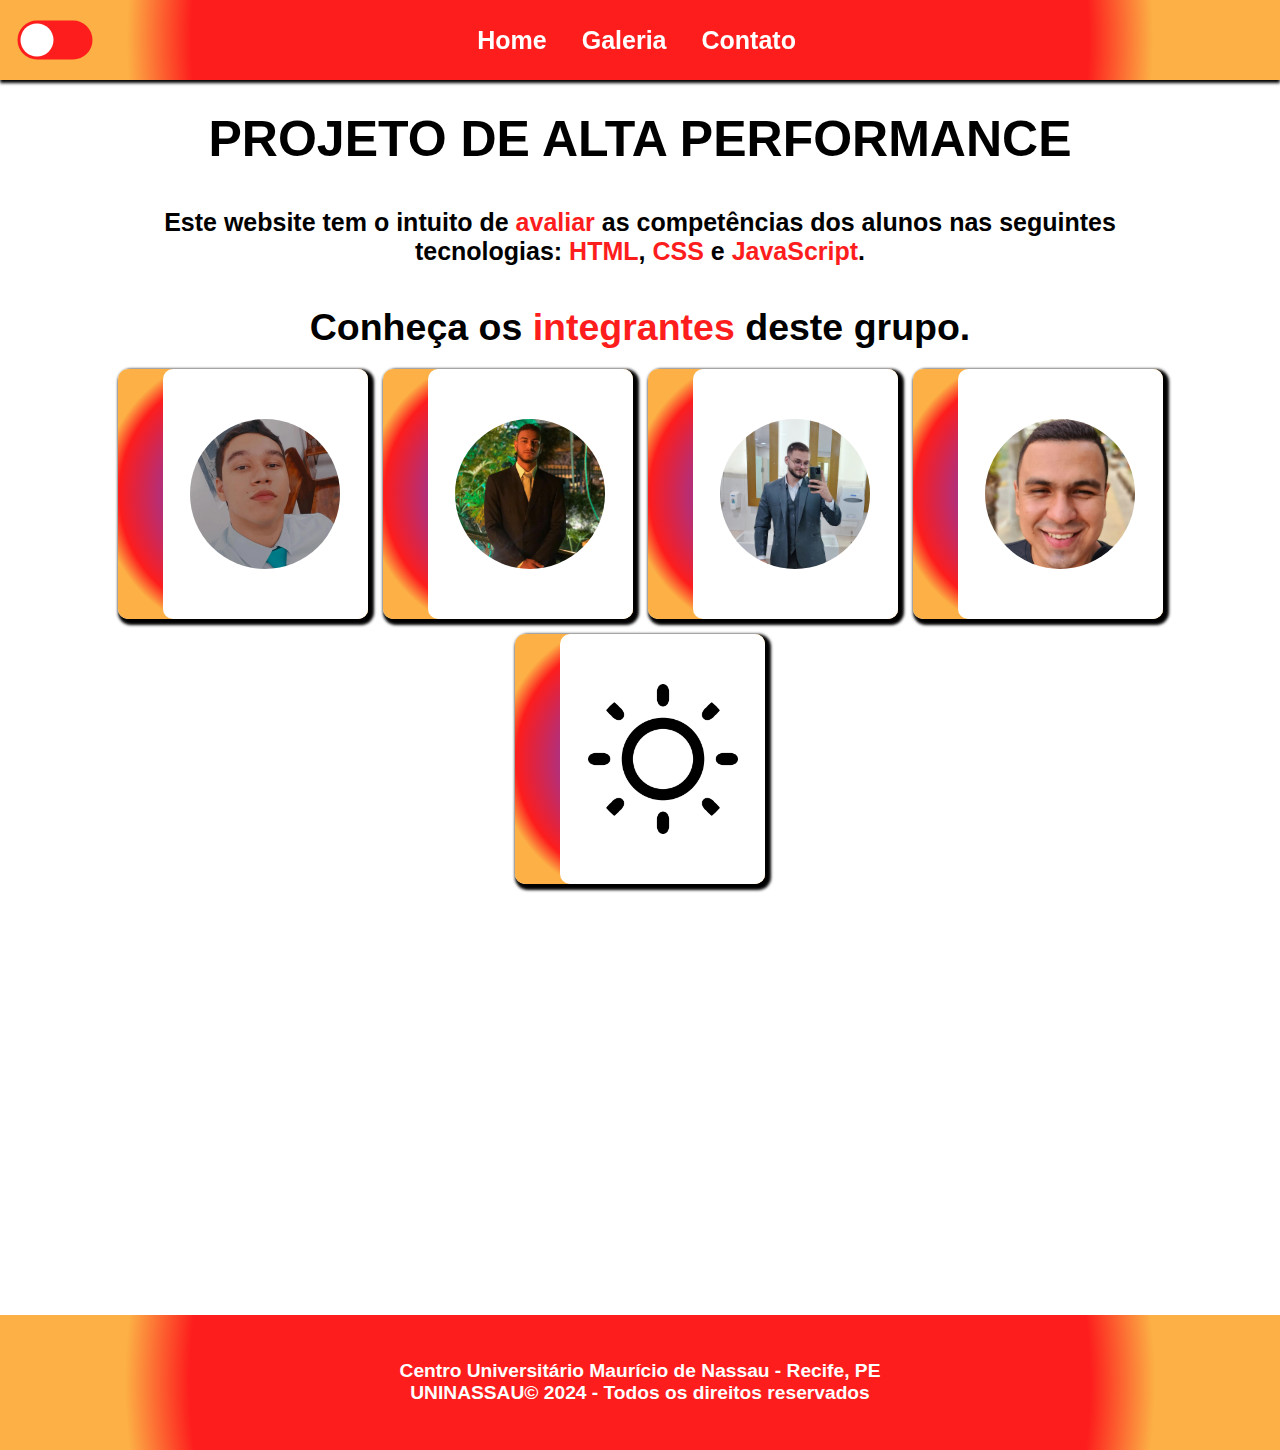
==== SITE CAPW/index.html @ 5c21c697 "Add files via upload" ====
<!DOCTYPE html>
<html lang="pt-br">
<head>
    <meta charset="UTF-8">
    <meta name="viewport" content="width=device-width, initial-scale=1.0">
    <link rel="stylesheet" href="CSS/style.css">
    <link rel="stylesheet" href="https://cdnjs.cloudflare.com/ajax/libs/font-awesome/6.1.0/css/all.min.css" integrity="sha512-10/jx2EXwxxWqCLX/hHth/vu2KY3jCF70dCQB8TSgNjbCVAC/8vai53GfMDrO2Emgwccf2pJqxct9ehpzG+MTw==" crossorigin="anonymous" referrerpolicy="no-referrer" />
    <title>Projeto de Alta Perfomance</title>
</head>
<body>
    <header>
        <aside>
            <div>
                <input type="checkbox" id="check">
                
                <label class="label" for="check">
                    <i class="fas fa-moon"></i>
                    <i class="fas fa-sun"></i>
                    <div class="ball"></div>
                </label>
            </div>
        </aside>
        <nav class="navegar">
            <a class="link" href="index.html">Home</a>
            <a class="link" href="galeria.html">Galeria</a>
            <a class="link" href="">Contato</a>
        </nav>
    </header>
    
    <main>
        <div class="titulo">
            <h1>PROJETO DE ALTA PERFORMANCE</h1></div>
            <div class="paragrafo"><p>Este website tem o intuito de <span>avaliar</span> 
            as competências dos alunos nas seguintes tecnologias: 
            <span>HTML</span>, <span>CSS</span> e <span>JavaScript</span>.</p>
        </div>
        
        <div class="topico"><h2>Conheça os <span>integrantes</span> deste grupo.</h2></div> 
       
        <section class="card-container">
            <div class="card" onclick="infos(0)"><div class="card-background"><img src="IMG/perfil_nicolas.jpg" alt="" class="fotos-card"></div></div>
            <div class="card" onclick="infos(1)"><div class="card-background"><img src="IMG/perfil_sergio.jpeg" alt="" class="fotos-card"></div></div>
            <div class="card" onclick="infos(2)"><div class="card-background"><img src="IMG/perfil_dario.jpeg" alt="" class="fotos-card"></div></div>
            <div class="card" onclick="infos(3)"><div class="card-background"><img src="IMG/perfil_eric.jpeg" alt="" class="fotos-card"></div></div>
            <div class="card" onclick="infos(4)"><div class="card-background"><img src="IMG/sun_icon.png" alt="" class="fotos-card"></div></div>
        </section>
        
        <section class="apresentacao hidden" id="apresentacao">
            <button id="bttn-anterior" onclick="voltar()"></button>
            <div class="curriculo">
                <div class="curriculo-tema">
                    <figure>
                        <img src="" alt="" id="imagem-alunos">
                    </figure>
                </div>
                <div id="curriculo-conteudo">   
                    <div class="textos-alunos">
                        <div id="nome-linha"><span >Nome:</span> <p id="nome"></p></div> 
                        <div id="idade-linha"><span>Idade:</span><p id="idade"></p></div>
                        <div id="competencia-linha"><span>Competências:</span><p id="competencia"></p></div></div>
                    <article>
                        <p id="resumo"> </p>
                    </article>
                    <div class="curriculo_links">
                        <a id="link-github" href=""><i class="fa-brands fa-github fa-2xl"></i></a>
                        <a id="link-linkedin" href=""><i class="fa-brands fa-linkedin fa-2xl"></i></a>
                    </div> 
                </div>   
            </div>
            <button id="bttn-proximo" onclick="avancar()">></button>
        </section>
    </main>
    
    <footer>
        <div class="rodape">
            <p>Centro Universitário Maurício de Nassau - Recife, PE</p>
            <p>UNINASSAU© 2024 - Todos os direitos reservados</p>
        </div>
    </footer>

    <script src="JS/script.js"></script>
</body>
</html>
---- SITE CAPW/CSS/style.css ----
*{
    margin: 0;
    box-sizing: border-box; 
    text-decoration: none; 
    font-family: 'Trebuchet MS', 'Lucida Sans Unicode', 'Lucida Grande', 'Lucida Sans', Arial, sans-serif;
    font-weight: bolder;
}

header{
    width: 100%;
    height: 80px;
    display: flex;
    position: sticky;
    top: 0;
    box-shadow: 0px 3px 3px black;
    align-items: center;
    background: radial-gradient(circle, rgba(253,29,29,1) 70%, rgba(252,176,69,1) 80%);
}

#check{
    opacity: 0;
    position: absolute;
}

.fa-moon{
    color: rgba(131,58,180,1);
}

.fa-sun{
    color: rgba(252,176,69,1);
}

.label {
    margin: 0px 30px;
    background: rgba(253,29,29,1);
    border-radius: 50px;
    cursor: pointer;
    display: flex;
    align-items: center;
    justify-content: space-between;
    padding: 5px;
    position: relative;
    height: 26px;
    width: 50px;
    transform: scale(1.5);
}

.label  .ball {
    background-color: #fff;
    border-radius: 50%;
    position: absolute;
    top: 2px;
    left: 2px;
    height: 22px;
    width: 22px;
    transform: translate(0px);
    transition: transform 0.2s linear;
}

#check:checked + .label .ball {
    transform: translateX(24px);
}

.botao-icone{
    width: 22px;
    height: 22px;        
    display: flex;
}



.navegar{
    margin: 0% 28.3%;
    display: flex;
    gap: 25px;
    align-items: center;
    justify-content: center;
}

.link{
    font-size: 25px;
    color: white;
    transition: border-radius 0.3s, background-color 0.3s, color 0.3s;
    padding: 5px;
}

.link:hover{
    color: rgba(253,29,29,1);
    cursor: pointer;
    background-color: white;
    border-radius: 25px;
}

main{
    width: 100%;
    height: 1235px;
    padding: 10px;
    background-color: white;
    color: black;
    transition: background-color 0.3s, color 0.3s;
}

.titulo{
    font-weight: bolder; 
    font-size: 25px;
    padding: 20px 0px;
    display: flex;
    text-align: center;
    justify-content: center;
}

.paragrafo{ 
    font-weight: bolder; 
    font-size: 25px;
    padding: 20px 0px;
    margin: 0% 10%;
    width: fit-content;
    display: flex;
    text-align: center;
    justify-content: center;
}

.topico{
    font-weight: bolder; 
    font-size: 25px;
    padding: 20px 0px;
    display: flex;
    text-align: center;
    justify-content: center;
}

span{
    color: rgba(253,29,29,1);
}

.card-container{
    display: flex;
    gap: 15px;
    justify-content: center;
    flex-wrap: wrap;
    margin-bottom: 50px;
}
 
.card{
    width: 250px;
    height: 250px;
    background: radial-gradient(circle, rgba(131,58,180,1) 30%, rgba(253,29,29,1) 70%, rgba(252,176,69,1) 80%);
    border-radius: 10px;
    box-shadow: 3px 3px 3px 3px black;
    transition: transform 0.7s;
}

.card-background{
    width: 205px;
    height: 250px;
    border-radius: 10px;
    background-color: white;
    margin-left: 45px;
}

.card:hover{
   transform: scale(1.1);
   cursor: pointer;
}

.fotos-card{
    width: 150px;
    height: 150px;
    border-radius: 50%;
    align-items: center;
    justify-content: center;
    margin: 50px 27.5px;
}

.apresentacao{
    display: flex;
    gap: 15px;
    justify-content: center;
    flex-wrap: wrap;
    width: 100%;
    height: fit-content; 
}

.curriculo{
    width: 1000px;
    height: 550px;
    background-color: white;
    border-radius: 20px;
    box-shadow: 0px 3px 3px 3px black;
    display: flex;
}

#curriculo-conteudo{
    height: 550px;
    width: 795px;
}

#nome-linha{
    display: flex;
}

#idade-linha{
    display: flex;
}

#competencia-linha{
    display: flex;
}

article{
   width: fit-content;
   height: 250px;
   color: black;
   font-size: 30px;
   padding: 10px 0px 0px 15px;
}

.curriculo_links{
    display: flex;
    flex-direction: column;
    gap: 20px;
    width: fit-content;
    height: fit-content;
    margin: 90px 5px 5px 759px;
}

.fa-github{
    transition: color 0.3s;
    color: rgba(131,58,180,1) ;
}

.fa-linkedin{
    transition: color 0.3s;
    color: rgba(131,58,180,1);
}

.fa-github:hover{
    color: rgba(253,29,29,1);
}

.fa-linkedin:hover{
    color: rgba(253,29,29,1);
}

#imagem-alunos{
    width: 180px;
    height: 180px;
    border-radius: 50%;
    margin: 20px 0 0 12.5px;
}

.textos-alunos{
    color: black;
    font-size: 30px;
    padding: 15px;
    width: fit-content;
    height: fit-content;
}

button {
    background: rgba(253,29,29,1);
    color: white;
    border: none;
    padding: 10px;
    cursor: pointer;
    transition: background 0.3s;
    width: 80px;
    height: 90px;
    border-radius: 10px;
    font-size:xx-large;
    margin: 250px 0px;
}

button:hover {
    background: rgba(252,176,69,1);
}

.curriculo-tema{
    width: 205px;
    height: 550px;
    border-radius: 10px;
    background: radial-gradient(circle, rgba(131,58,180,1) 30%, rgba(253,29,29,1) 70%, rgba(252,176,69,1) 80%);
}

footer{
    background: radial-gradient(circle, rgba(253,29,29,1) 70%, rgba(252,176,69,1) 80%);
    width: 100%;
    height: 135px;
}

.rodape{
    text-align: center;
    font-size: larger;
    padding: 45.1px;
    color: white;
}

/* Modo escuro */
body.dark-mode main {
    background: rgb(3, 0, 27);
    color: white;
}

.hidden {
    display: none;
}
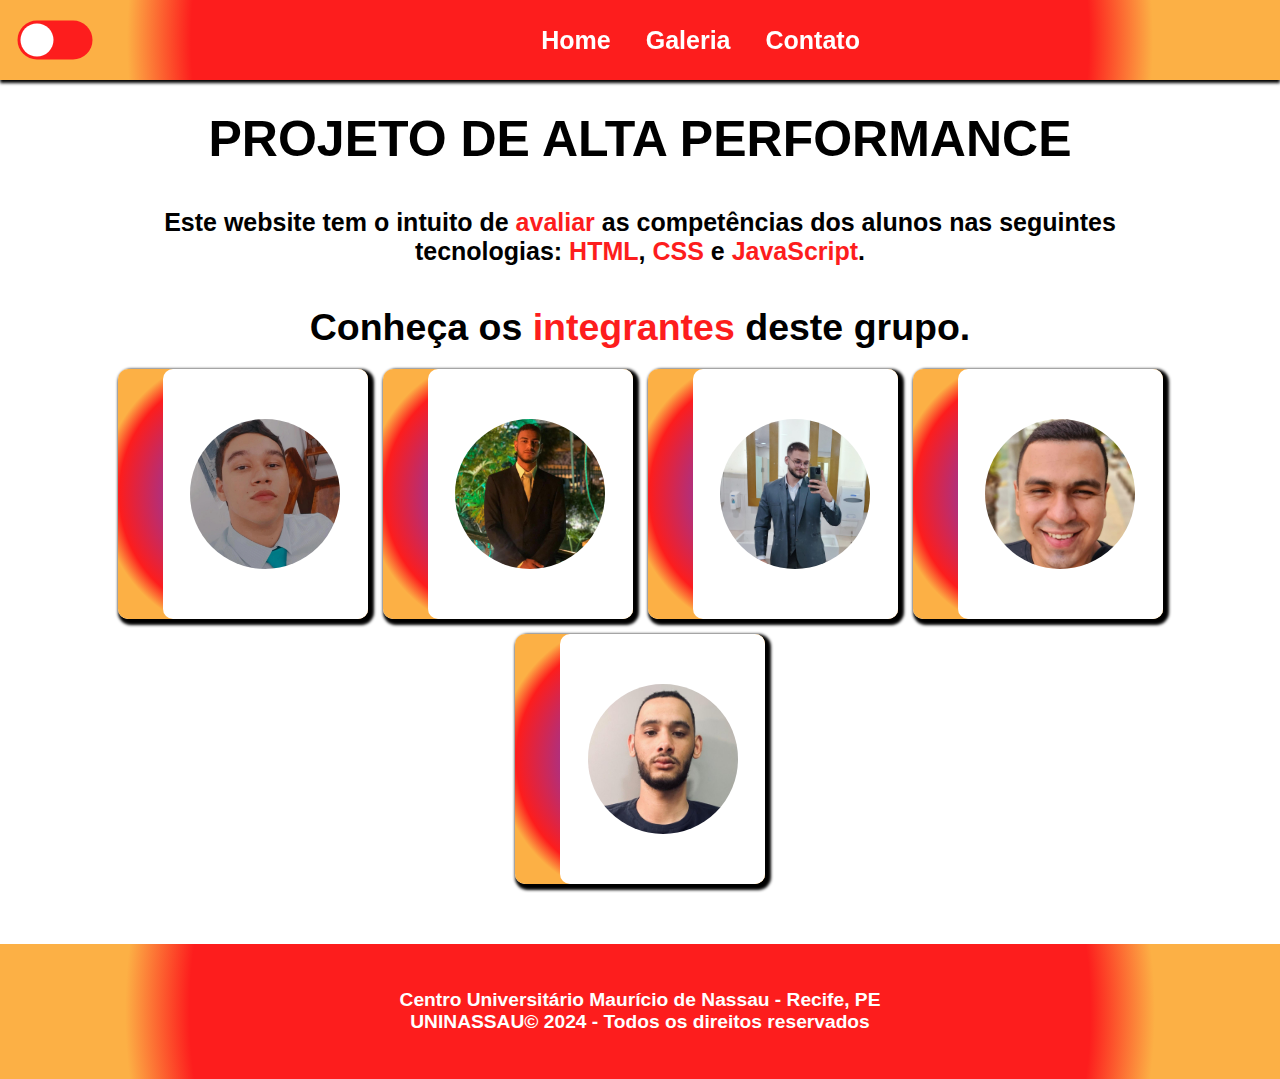
==== commit c8982001: "Add files via upload" ====
--- a/SITE CAPW/index.html
+++ b/SITE CAPW/index.html
@@ -23,7 +23,7 @@
         <nav class="navegar">
             <a class="link" href="index.html">Home</a>
             <a class="link" href="galeria.html">Galeria</a>
-            <a class="link" href="">Contato</a>
+            <a class="link" href="contato.html">Contato</a>
         </nav>
     </header>
     
@@ -42,11 +42,11 @@
             <div class="card" onclick="infos(1)"><div class="card-background"><img src="IMG/perfil_sergio.jpeg" alt="" class="fotos-card"></div></div>
             <div class="card" onclick="infos(2)"><div class="card-background"><img src="IMG/perfil_dario.jpeg" alt="" class="fotos-card"></div></div>
             <div class="card" onclick="infos(3)"><div class="card-background"><img src="IMG/perfil_eric.jpeg" alt="" class="fotos-card"></div></div>
-            <div class="card" onclick="infos(4)"><div class="card-background"><img src="IMG/sun_icon.png" alt="" class="fotos-card"></div></div>
+            <div class="card" onclick="infos(4)"><div class="card-background"><img src="IMG/perfil_luis.jpeg" alt="" class="fotos-card"></div></div>
         </section>
         
         <section class="apresentacao hidden" id="apresentacao">
-            <button id="bttn-anterior" onclick="voltar()"></button>
+            <button id="bttn-anterior" onclick="voltar()"><</button>
             <div class="curriculo">
                 <div class="curriculo-tema">
                     <figure>
--- a/SITE CAPW/CSS/style.css
+++ b/SITE CAPW/CSS/style.css
@@ -61,16 +61,8 @@
     transform: translateX(24px);
 }
 
-.botao-icone{
-    width: 22px;
-    height: 22px;        
-    display: flex;
-}
-
-
-
 .navegar{
-    margin: 0% 28.3%;
+    margin: 0% 33.3%;
     display: flex;
     gap: 25px;
     align-items: center;
@@ -93,7 +85,7 @@
 
 main{
     width: 100%;
-    height: 1235px;
+    height: 100%;
     padding: 10px;
     background-color: white;
     color: black;
@@ -195,15 +187,7 @@
     width: 795px;
 }
 
-#nome-linha{
-    display: flex;
-}
-
-#idade-linha{
-    display: flex;
-}
-
-#competencia-linha{
+#nome-linha, #idade-linha, #competencia-linha{
     display: flex;
 }
 
@@ -301,6 +285,10 @@
     color: white;
 }
 
+body.dark-mode .ball.mover {
+    transform: translateX(24px);
+}
+
 .hidden {
     display: none;
 }
